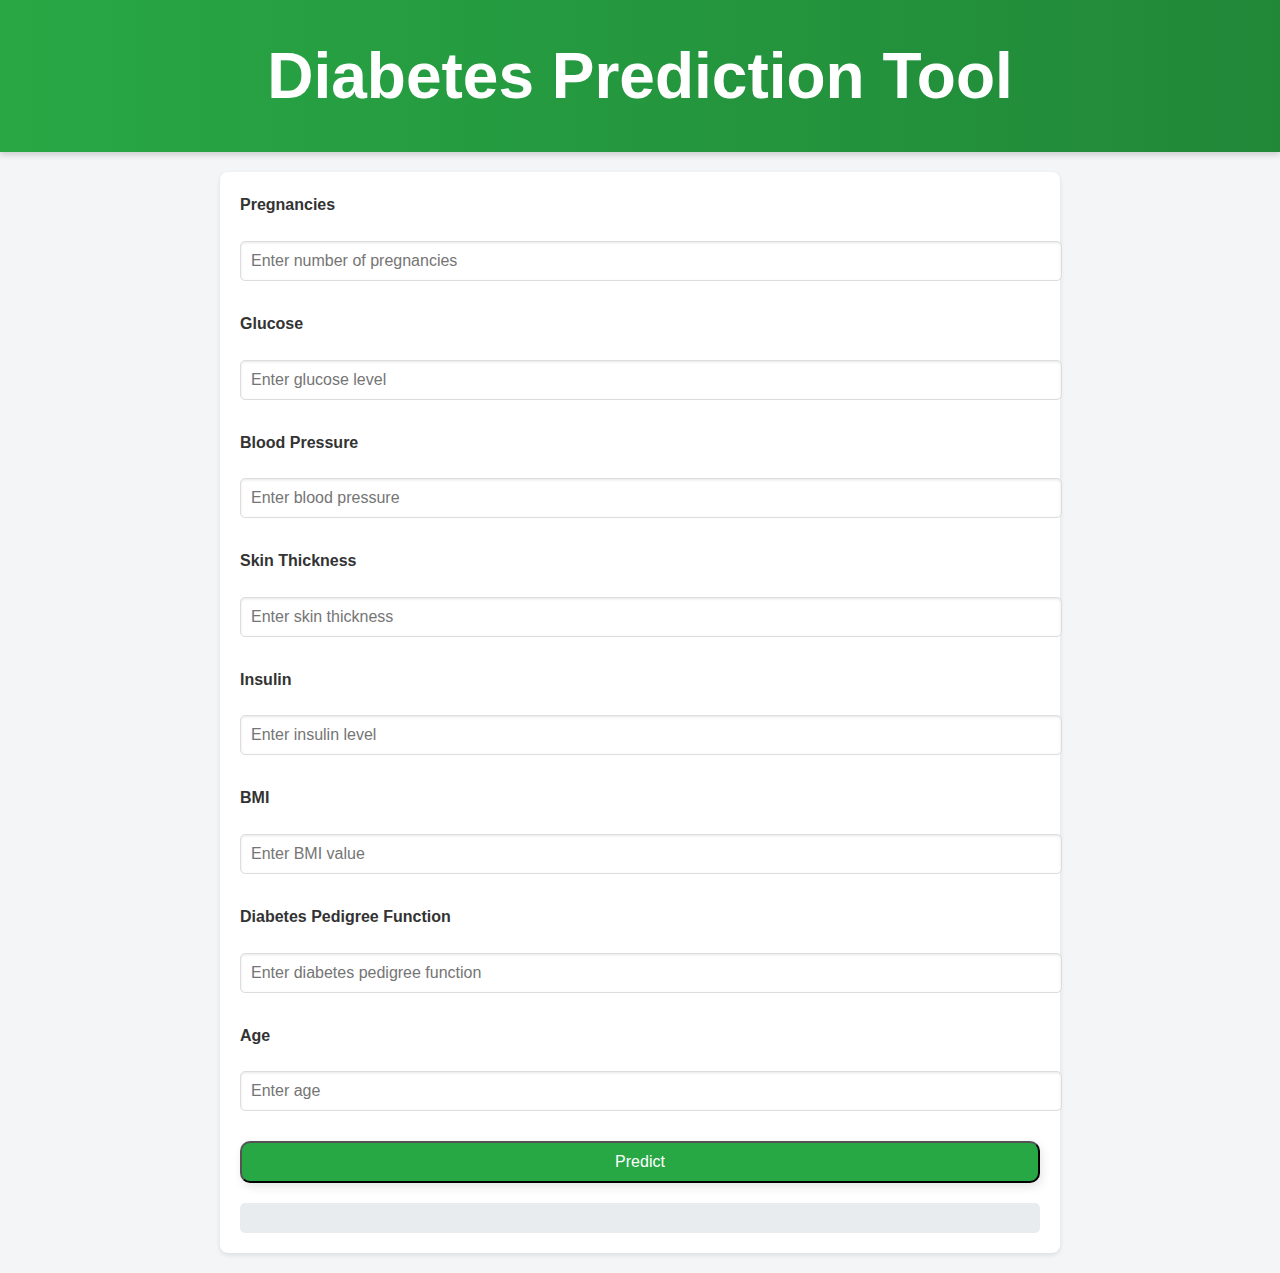
==== src/index.html @ df40ae99 "Init" ====
<!DOCTYPE html>
<html lang="en">
<head>
    <meta charset="UTF-8">
    <meta name="viewport" content="width=device-width, initial-scale=1.0">
    <title>Diabetes Prediction</title>
    <script src="https://d3js.org/d3.v7.min.js"></script>
    <link rel="stylesheet" href="style/index.global.css">
    <link rel="stylesheet" href="style/index.form.css">
    <link rel="stylesheet" href="style/index.resultBox.css">
    <link rel="stylesheet" href="style/index.responsive.css">
</head>
    
<body>
    <header>
        <h1>Diabetes Prediction Tool</h1>
    </header>

    <main>
        <!-- Form for input features -->
        <form id="predictionForm">
            <label for="pregnancies">Pregnancies</label>
            <input type="number" id="pregnancies" name="pregnancies" placeholder="Enter number of pregnancies" required>

            <label for="glucose">Glucose</label>
            <input type="number" id="glucose" name="glucose" placeholder="Enter glucose level" required>

            <label for="bloodPressure">Blood Pressure</label>
            <input type="number" id="bloodPressure" name="bloodPressure" placeholder="Enter blood pressure" required>

            <label for="skinThickness">Skin Thickness</label>
            <input type="number" id="skinThickness" name="skinThickness" placeholder="Enter skin thickness" required>

            <label for="insulin">Insulin</label>
            <input type="number" id="insulin" name="insulin" placeholder="Enter insulin level" required>

            <label for="bmi">BMI</label>
            <input type="number" step="0.1" id="bmi" name="bmi" placeholder="Enter BMI value" required>

            <label for="diabetesPedigree">Diabetes Pedigree Function</label>
            <input type="number" step="0.01" id="diabetesPedigree" name="diabetesPedigree" placeholder="Enter diabetes pedigree function" required>

            <label for="age">Age</label>
            <input type="number" id="age" name="age" placeholder="Enter age" required>

            <button type="button" onclick="predictDiabetes()">Predict</button>
        </form>

        <div id="result" class="result"></div>
        
        <div id="visualizeTreeButton" style="display: none;">
            <button>
                <a href="visualize.html">Visualize Tree</a>
            </button>
        </div>
        
    </main>

    <script>
    
        let decisionTrees = []; // Array to store multiple trees

        // Load multiple decision trees from the JSON files
        async function loadDecisionTrees() {
            for (let i = 1; i <= 15; i++) {
                const treeFile = `JSON/tree_${i}.json`; // Assuming files are named tree_1.json, tree_2.json, ...
                try {
                    const data = await d3.json(treeFile);
                    decisionTrees.push(data);
                } catch (error) {
                    console.error(`Error loading ${treeFile}:`, error);
                }
            }
        }

        // Function to traverse a single tree
        function traverseTree(tree, features) {
            if (tree.label !== null) {
                return tree.label === 1 ? "Diabetes" : "No Diabetes"; // Return the prediction
            }
            const featureValue = features[tree.featureIndex];
            if (featureValue < tree.threshold) {
                return traverseTree(tree.left, features); // Go to the left subtree
            } else {
                return traverseTree(tree.right, features); // Go to the right subtree
            }
        }

        // Function to make predictions using all decision trees and majority voting
        function predictDiabetes() {
            if (decisionTrees.length === 0) {
                const resultElement = document.getElementById("result");
                resultElement.textContent = "Decision trees not loaded yet. Please wait.";
                resultElement.classList.add("error");
                return;
            }

            // Gather inputs
            const features = [
                document.getElementById("pregnancies").value,
                document.getElementById("glucose").value,
                document.getElementById("bloodPressure").value,
                document.getElementById("skinThickness").value,
                document.getElementById("insulin").value,
                document.getElementById("bmi").value,
                document.getElementById("diabetesPedigree").value,
                document.getElementById("age").value
            ];

            // Validate inputs
            const areFieldsFilled = features.every(value => value !== "");
            if (!areFieldsFilled) {
                const resultElement = document.getElementById("result");
                resultElement.textContent = "Please fill in all fields to proceed.";
                resultElement.classList.remove("success");
                resultElement.classList.add("error");

                // Hide the "Visualize Tree" button
                const visualizeTreeButton = document.getElementById("visualizeTreeButton");
                visualizeTreeButton.style.display = "none";
                return;
            }

            // Convert inputs to numbers
            const numericFeatures = features.map(value => parseFloat(value));

            // Get predictions from all trees
            const predictions = decisionTrees.map(tree => traverseTree(tree, numericFeatures));

            // Count the votes (majority voting)
            const diabetesVotes = predictions.filter(prediction => prediction === "Diabetes").length;
            const noDiabetesVotes = predictions.length - diabetesVotes;

            // Majority voting
            const result = diabetesVotes > noDiabetesVotes ? "Diabetes" : "No Diabetes";

            // Display the result
            const resultElement = document.getElementById("result");
            resultElement.textContent = `Prediction: ${result}`;
            resultElement.classList.remove("error");
            resultElement.classList.add("success");

            // Show the "Visualize Tree" button
            const visualizeTreeButton = document.getElementById("visualizeTreeButton");
            visualizeTreeButton.style.display = "block";
        }

        // Load trees when the page loads
        window.onload = () => {
            loadDecisionTrees(); // Load all trees asynchronously
        };


    </script>
</body>
</html>
---- src/style/index.global.css ----
/* General styles */
body {
    font-family: 'Arial', sans-serif;
    margin: 0;
    padding: 0;
    background-color: #f4f5f7;
    color: #333;
    line-height: 1.6;
}

header {
    background: linear-gradient(90deg, #6a11cb, #2575fc);
    box-shadow: 0 4px 6px rgba(0, 0, 0, 0.1);
    background: linear-gradient(90deg, #28a745, #218838);
    color: white;
    padding: 25px 0;
    text-align: center;
    font-size: 2em;
    box-shadow: 0 3px 6px rgba(0, 0, 0, 0.16);
}

header h1 {
    margin: 0;
    font-size: 2em;
}
main {
    margin: 20px auto;
    max-width: 800px;
    padding: 20px;
    background: white;
    border-radius: 8px;
    box-shadow: 0 2px 5px rgba(0, 0, 0, 0.1);
}
---- src/style/index.form.css ----
/* Form styling */
form {
    margin-bottom: 20px;
    display: grid;
    gap: 15px;
}

label {
    display: block;
    margin-bottom: 8px;
    font-weight: bold;
}
input {
    width: 100%;
    padding: 10px;
    margin-bottom: 15px;
    border-radius: 5px;
    border: 1px solid #ddd;
    box-shadow: inset 0 1px 3px rgba(0, 0, 0, 0.1);
    font-size: 1em;
}

button {
    display: inline-block;
    padding: 10px 20px;
    border-radius: 10px;
    color: #fff;
    background: #28a745;
    box-shadow: 2px 4px 10px rgba(0, 0, 0, 0.1);
    font-size: 1em;
    transition: transform 0.3s, background-color 0.3s;
}
button:hover {
    background-color: #218838;
    transform: scale(1.05);
    display: inline-block;
    padding: 10px 20px;
    border: none;
    border-radius: 5px;
    background-color: #28a745;
    color: white;
    cursor: pointer;
    font-size: 1em;
    transition: background-color 0.3s;
}

button a {
    color: white;
    text-decoration: none;
}
---- src/style/index.resultBox.css ----
/* Result box */
.result {
    font-size: 1.2em;
    font-weight: bold;
    color: #333;
    background-color: #e9ecef;
    padding: 15px;
    border-radius: 5px;
    margin-top: 20px;
    text-align: center;
    transition: all 0.3s;
}

.result.success {
    border-left: 6px solid #28a745;
    animation: fadeIn 0.5s ease-in;
}

.result.error {
    border-left: 6px solid #dc3545;
}

@keyframes fadeIn {
    from {opacity: 0;}
    to {opacity: 1;}
}
---- src/style/index.responsive.css ----
/* Responsive design */
@media (max-width: 600px) {
    main {
        padding: 15px;
    }

    button {
        display: inline-block;
        padding: 10px 20px;
        border-radius: 10px;
        color: #fff;
        background: #28a745;
        box-shadow: 2px 4px 10px rgba(0, 0, 0, 0.1);
        font-size: 1em;
        transition: transform 0.3s, background-color 0.3s;
    }
    
    button:hover {
        background-color: #218838;
        transform: scale(1.05);
        width: 100%;
    }
}
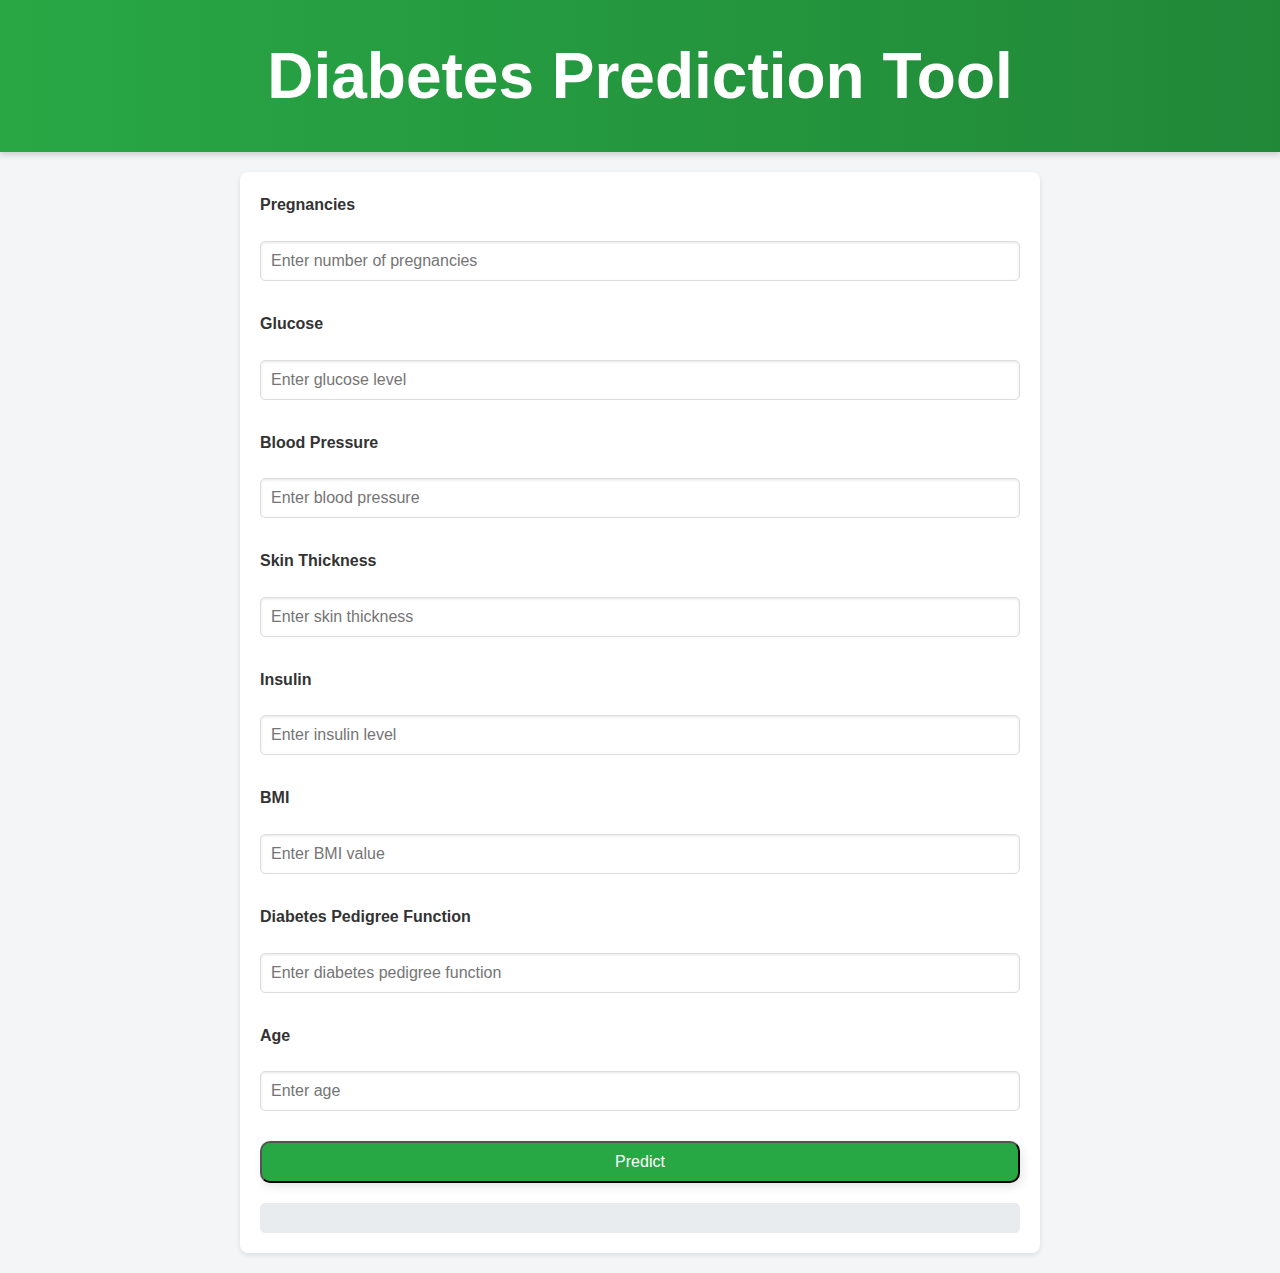
==== commit 32ffffc9: "Add files via upload" ====
--- a/src/index.html
+++ b/src/index.html
@@ -1,156 +1,134 @@
-<!DOCTYPE html>
-<html lang="en">
-<head>
-    <meta charset="UTF-8">
-    <meta name="viewport" content="width=device-width, initial-scale=1.0">
-    <title>Diabetes Prediction</title>
-    <script src="https://d3js.org/d3.v7.min.js"></script>
-    <link rel="stylesheet" href="style/index.global.css">
-    <link rel="stylesheet" href="style/index.form.css">
-    <link rel="stylesheet" href="style/index.resultBox.css">
-    <link rel="stylesheet" href="style/index.responsive.css">
-</head>
-    
-<body>
-    <header>
-        <h1>Diabetes Prediction Tool</h1>
-    </header>
-
-    <main>
-        <!-- Form for input features -->
-        <form id="predictionForm">
-            <label for="pregnancies">Pregnancies</label>
-            <input type="number" id="pregnancies" name="pregnancies" placeholder="Enter number of pregnancies" required>
-
-            <label for="glucose">Glucose</label>
-            <input type="number" id="glucose" name="glucose" placeholder="Enter glucose level" required>
-
-            <label for="bloodPressure">Blood Pressure</label>
-            <input type="number" id="bloodPressure" name="bloodPressure" placeholder="Enter blood pressure" required>
-
-            <label for="skinThickness">Skin Thickness</label>
-            <input type="number" id="skinThickness" name="skinThickness" placeholder="Enter skin thickness" required>
-
-            <label for="insulin">Insulin</label>
-            <input type="number" id="insulin" name="insulin" placeholder="Enter insulin level" required>
-
-            <label for="bmi">BMI</label>
-            <input type="number" step="0.1" id="bmi" name="bmi" placeholder="Enter BMI value" required>
-
-            <label for="diabetesPedigree">Diabetes Pedigree Function</label>
-            <input type="number" step="0.01" id="diabetesPedigree" name="diabetesPedigree" placeholder="Enter diabetes pedigree function" required>
-
-            <label for="age">Age</label>
-            <input type="number" id="age" name="age" placeholder="Enter age" required>
-
-            <button type="button" onclick="predictDiabetes()">Predict</button>
-        </form>
-
-        <div id="result" class="result"></div>
-        
-        <div id="visualizeTreeButton" style="display: none;">
-            <button>
-                <a href="visualize.html">Visualize Tree</a>
-            </button>
-        </div>
-        
-    </main>
-
-    <script>
-    
-        let decisionTrees = []; // Array to store multiple trees
-
-        // Load multiple decision trees from the JSON files
-        async function loadDecisionTrees() {
-            for (let i = 1; i <= 15; i++) {
-                const treeFile = `JSON/tree_${i}.json`; // Assuming files are named tree_1.json, tree_2.json, ...
-                try {
-                    const data = await d3.json(treeFile);
-                    decisionTrees.push(data);
-                } catch (error) {
-                    console.error(`Error loading ${treeFile}:`, error);
-                }
-            }
-        }
-
-        // Function to traverse a single tree
-        function traverseTree(tree, features) {
-            if (tree.label !== null) {
-                return tree.label === 1 ? "Diabetes" : "No Diabetes"; // Return the prediction
-            }
-            const featureValue = features[tree.featureIndex];
-            if (featureValue < tree.threshold) {
-                return traverseTree(tree.left, features); // Go to the left subtree
-            } else {
-                return traverseTree(tree.right, features); // Go to the right subtree
-            }
-        }
-
-        // Function to make predictions using all decision trees and majority voting
-        function predictDiabetes() {
-            if (decisionTrees.length === 0) {
-                const resultElement = document.getElementById("result");
-                resultElement.textContent = "Decision trees not loaded yet. Please wait.";
-                resultElement.classList.add("error");
-                return;
-            }
-
-            // Gather inputs
-            const features = [
-                document.getElementById("pregnancies").value,
-                document.getElementById("glucose").value,
-                document.getElementById("bloodPressure").value,
-                document.getElementById("skinThickness").value,
-                document.getElementById("insulin").value,
-                document.getElementById("bmi").value,
-                document.getElementById("diabetesPedigree").value,
-                document.getElementById("age").value
-            ];
-
-            // Validate inputs
-            const areFieldsFilled = features.every(value => value !== "");
-            if (!areFieldsFilled) {
-                const resultElement = document.getElementById("result");
-                resultElement.textContent = "Please fill in all fields to proceed.";
-                resultElement.classList.remove("success");
-                resultElement.classList.add("error");
-
-                // Hide the "Visualize Tree" button
-                const visualizeTreeButton = document.getElementById("visualizeTreeButton");
-                visualizeTreeButton.style.display = "none";
-                return;
-            }
-
-            // Convert inputs to numbers
-            const numericFeatures = features.map(value => parseFloat(value));
-
-            // Get predictions from all trees
-            const predictions = decisionTrees.map(tree => traverseTree(tree, numericFeatures));
-
-            // Count the votes (majority voting)
-            const diabetesVotes = predictions.filter(prediction => prediction === "Diabetes").length;
-            const noDiabetesVotes = predictions.length - diabetesVotes;
-
-            // Majority voting
-            const result = diabetesVotes > noDiabetesVotes ? "Diabetes" : "No Diabetes";
-
-            // Display the result
-            const resultElement = document.getElementById("result");
-            resultElement.textContent = `Prediction: ${result}`;
-            resultElement.classList.remove("error");
-            resultElement.classList.add("success");
-
-            // Show the "Visualize Tree" button
-            const visualizeTreeButton = document.getElementById("visualizeTreeButton");
-            visualizeTreeButton.style.display = "block";
-        }
-
-        // Load trees when the page loads
-        window.onload = () => {
-            loadDecisionTrees(); // Load all trees asynchronously
-        };
-
-
-    </script>
-</body>
-</html>
+<!DOCTYPE html>
+<html lang="en">
+<head>
+    <meta charset="UTF-8">
+    <meta name="viewport" content="width=device-width, initial-scale=1.0">
+    <title>Diabetes Prediction</title>
+    <script src="https://d3js.org/d3.v7.min.js"></script>
+    <link rel="stylesheet" href="style/index.global.css">
+    <link rel="stylesheet" href="style/index.form.css">
+    <link rel="stylesheet" href="style/index.resultBox.css">
+    <link rel="stylesheet" href="style/index.responsive.css">
+</head>
+    
+<body>
+    <header>
+        <h1>Diabetes Prediction Tool</h1>
+    </header>
+
+    <main>
+        <!-- Form for input features -->
+        <form id="predictionForm">
+            <label for="pregnancies">Pregnancies</label>
+            <input type="number" id="pregnancies" name="pregnancies" placeholder="Enter number of pregnancies" required>
+
+            <label for="glucose">Glucose</label>
+            <input type="number" id="glucose" name="glucose" placeholder="Enter glucose level" required>
+
+            <label for="bloodPressure">Blood Pressure</label>
+            <input type="number" id="bloodPressure" name="bloodPressure" placeholder="Enter blood pressure" required>
+
+            <label for="skinThickness">Skin Thickness</label>
+            <input type="number" id="skinThickness" name="skinThickness" placeholder="Enter skin thickness" required>
+
+            <label for="insulin">Insulin</label>
+            <input type="number" id="insulin" name="insulin" placeholder="Enter insulin level" required>
+
+            <label for="bmi">BMI</label>
+            <input type="number" step="0.1" id="bmi" name="bmi" placeholder="Enter BMI value" required>
+
+            <label for="diabetesPedigree">Diabetes Pedigree Function</label>
+            <input type="number" step="0.01" id="diabetesPedigree" name="diabetesPedigree" placeholder="Enter diabetes pedigree function" required>
+
+            <label for="age">Age</label>
+            <input type="number" id="age" name="age" placeholder="Enter age" required>
+
+            <button type="button" onclick="predictDiabetes()">Predict</button>
+        </form>
+
+        <div id="result" class="result"></div>
+        
+        <div id="visualizeTreeButton" style="display: none;">
+            <button id="visualizeButton">
+                Visualize Tree
+            </button>
+        </div>
+        
+    </main>
+
+    <script>
+        const treeFiles = Array.from({ length: 15 }, (_, i) => `JSON/tree_${i + 1}.json`);
+        let decisionTrees = [];
+    
+        // Load all the trees
+        async function loadTrees() {
+            const promises = treeFiles.map(file =>
+                fetch(file).then(res => res.json())
+            );
+            decisionTrees = await Promise.all(promises);
+            console.log("Decision trees loaded", decisionTrees);
+        }
+    
+        // Traverse a tree to get the decision path
+        function traverseTree(tree, input) {
+            let path = [];
+            let currentNode = tree;
+    
+            while (currentNode.label === null) {
+                path.push(currentNode.nodeIndex);
+    
+                const feature = input[currentNode.featureIndex];
+                if (feature < currentNode.threshold) {
+                    currentNode = currentNode.left;
+                } else {
+                    currentNode = currentNode.right;
+                }
+            }
+    
+            path.push(currentNode.nodeIndex); // Add leaf node
+            return { label: currentNode.label, path };
+        }
+    
+        // Predict the result
+        async function predictDiabetes() {
+            if (!decisionTrees.length) {
+                await loadTrees();
+            }
+    
+            const input = {
+                0: +document.getElementById("pregnancies").value,
+                1: +document.getElementById("glucose").value,
+                2: +document.getElementById("bloodPressure").value,
+                3: +document.getElementById("skinThickness").value,
+                4: +document.getElementById("insulin").value,
+                5: +document.getElementById("bmi").value,
+                6: +document.getElementById("diabetesPedigree").value,
+                7: +document.getElementById("age").value
+            };
+    
+            let votes = { 0: 0, 1: 0 };
+            let paths = {};
+    
+            decisionTrees.forEach((tree, index) => {
+                const { label, path } = traverseTree(tree, input);
+                votes[label]++;
+                paths[`tree_${index + 1}`] = path;
+            });
+    
+            localStorage.setItem("decisionPaths", JSON.stringify(paths));
+    
+            document.getElementById("result").innerText = 
+                `Result: ${votes[1] > votes[0] ? "Diabetes" : "No Diabetes"} (Diabetes: ${votes[1]}, No Diabetes: ${votes[0]})`;
+    
+            document.getElementById("visualizeTreeButton").style.display = "block";
+        }
+    
+        document.getElementById("visualizeButton").addEventListener("click", () => {
+            window.location.href = "visualize.html";
+        });
+    
+        // Load trees on page load
+        loadTrees();
+    </script> 
+</body>
+</html>
--- a/src/style/index.form.css
+++ b/src/style/index.form.css
@@ -1,4 +1,9 @@
 /* Form styling */
+*{
+    padding: 0;
+    margin: 0;
+    box-sizing: border-box;
+}
 form {
     margin-bottom: 20px;
     display: grid;
